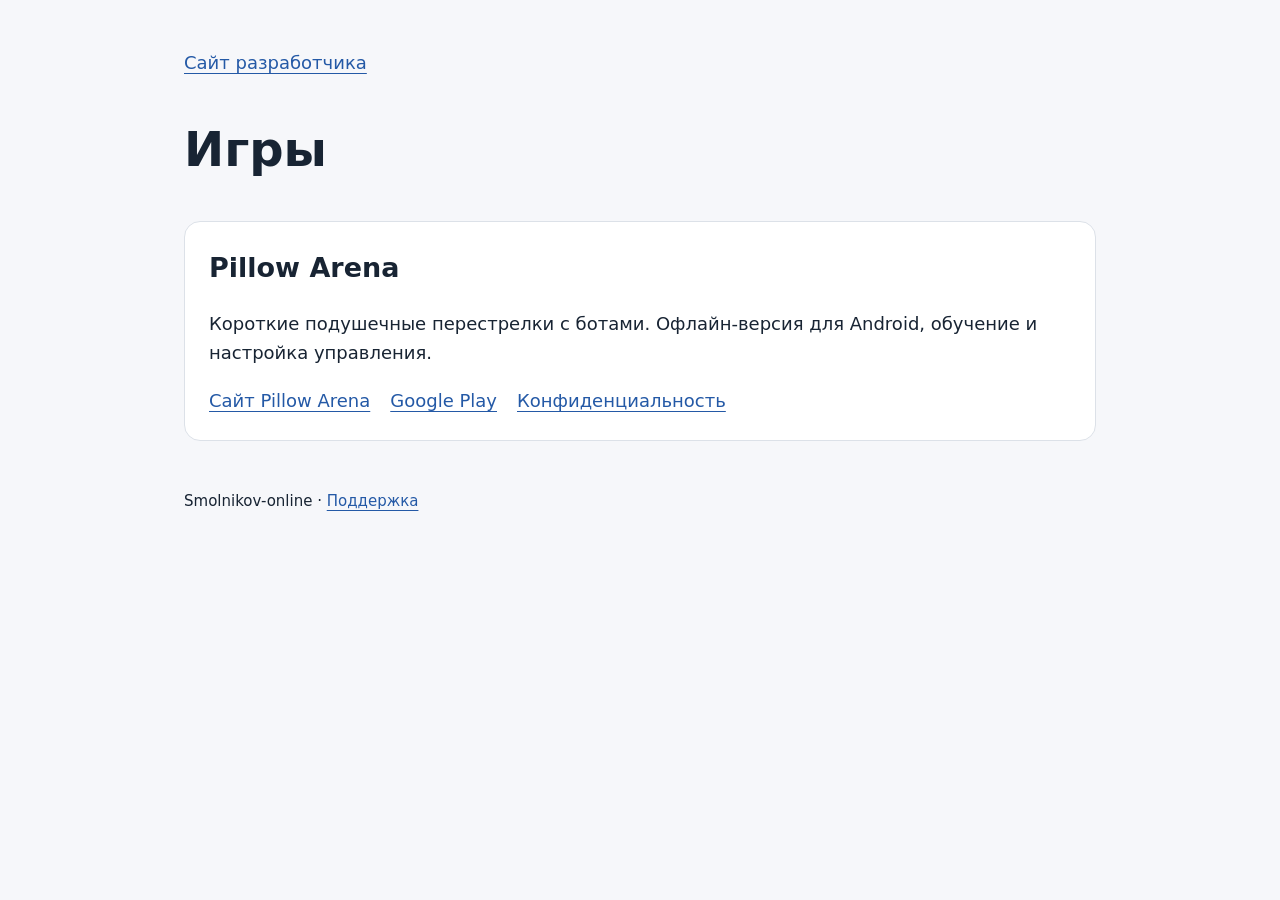
==== games/index.html @ 266af9ac "Publish separate games catalog" ====
<!doctype html>
<html lang="ru"><head><meta charset="utf-8"><meta name="viewport" content="width=device-width,initial-scale=1"><title>Игры — Smolnikov-online</title><meta name="description" content="Каталог игр Smolnikov-online. Pillow Arena: подушечные перестрелки с ботами."><link rel="canonical" href="https://ilya-88.github.io/games/"><style>*{box-sizing:border-box}body{margin:0;background:#f6f7fa;color:#182433;font:18px/1.65 system-ui,sans-serif}main{max-width:960px;margin:auto;padding:48px 24px}a{color:#2459a6;text-underline-offset:4px}article{background:white;border:1px solid #dce1e8;border-radius:16px;padding:24px;margin:24px 0}h1{font-size:clamp(32px,7vw,48px)}h2{margin:0}.links{display:flex;gap:20px;flex-wrap:wrap}footer{margin-top:48px;font-size:15px}a:focus-visible{outline:3px solid #e3a21a;outline-offset:4px}</style></head><body><main><nav><a href="/">Сайт разработчика</a></nav><h1>Игры</h1><article><h2>Pillow Arena</h2><p>Короткие подушечные перестрелки с ботами. Офлайн-версия для Android, обучение и настройка управления.</p><div class="links"><a href="/games/pillow-arena/">Сайт Pillow Arena</a><a href="https://play.google.com/store/apps/details?id=com.pillowarena.game">Google Play</a><a href="/games/pillow-arena/#privacy">Конфиденциальность</a></div></article><footer>Smolnikov-online · <a href="mailto:ilya.smolnikov.88@gmail.com">Поддержка</a></footer></main></body></html>
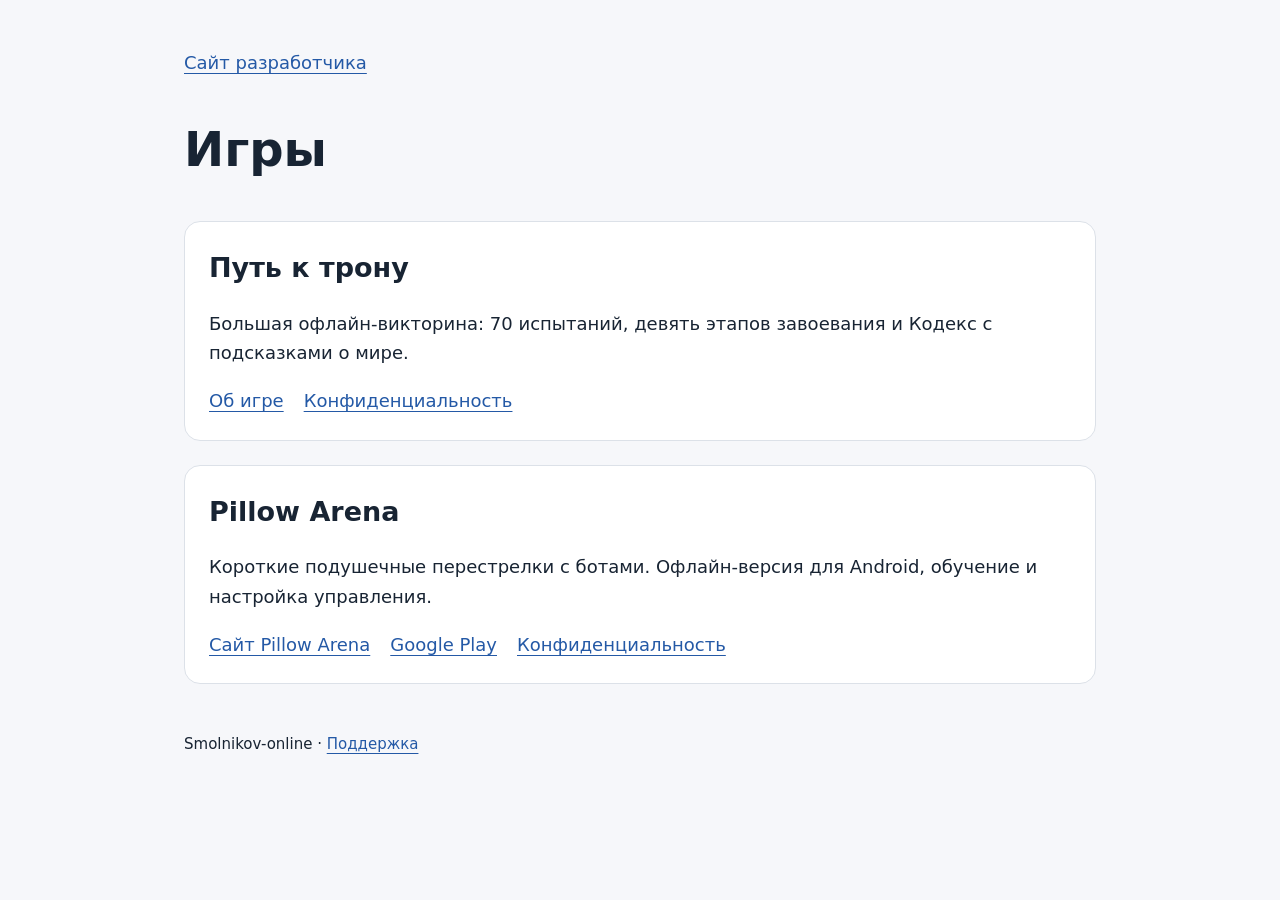
==== commit 8431815e: "Add Path to the Throne to games catalog" ====
--- a/games/index.html
+++ b/games/index.html
@@ -1,2 +1,2 @@
-<!doctype html>
-<html lang="ru"><head><meta charset="utf-8"><meta name="viewport" content="width=device-width,initial-scale=1"><title>Игры — Smolnikov-online</title><meta name="description" content="Каталог игр Smolnikov-online. Pillow Arena: подушечные перестрелки с ботами."><link rel="canonical" href="https://ilya-88.github.io/games/"><style>*{box-sizing:border-box}body{margin:0;background:#f6f7fa;color:#182433;font:18px/1.65 system-ui,sans-serif}main{max-width:960px;margin:auto;padding:48px 24px}a{color:#2459a6;text-underline-offset:4px}article{background:white;border:1px solid #dce1e8;border-radius:16px;padding:24px;margin:24px 0}h1{font-size:clamp(32px,7vw,48px)}h2{margin:0}.links{display:flex;gap:20px;flex-wrap:wrap}footer{margin-top:48px;font-size:15px}a:focus-visible{outline:3px solid #e3a21a;outline-offset:4px}</style></head><body><main><nav><a href="/">Сайт разработчика</a></nav><h1>Игры</h1><article><h2>Pillow Arena</h2><p>Короткие подушечные перестрелки с ботами. Офлайн-версия для Android, обучение и настройка управления.</p><div class="links"><a href="/games/pillow-arena/">Сайт Pillow Arena</a><a href="https://play.google.com/store/apps/details?id=com.pillowarena.game">Google Play</a><a href="/games/pillow-arena/#privacy">Конфиденциальность</a></div></article><footer>Smolnikov-online · <a href="mailto:ilya.smolnikov.88@gmail.com">Поддержка</a></footer></main></body></html>
+<!doctype html>
+<html lang="ru"><head><meta charset="utf-8"><meta name="viewport" content="width=device-width,initial-scale=1"><title>Игры — Smolnikov-online</title><meta name="description" content="Каталог игр Smolnikov-online."><link rel="canonical" href="https://ilya-88.github.io/games/"><style>*{box-sizing:border-box}body{margin:0;background:#f6f7fa;color:#182433;font:18px/1.65 system-ui,sans-serif}main{max-width:960px;margin:auto;padding:48px 24px}a{color:#2459a6;text-underline-offset:4px}article{background:white;border:1px solid #dce1e8;border-radius:16px;padding:24px;margin:24px 0}h1{font-size:clamp(32px,7vw,48px)}h2{margin:0}.links{display:flex;gap:20px;flex-wrap:wrap}footer{margin-top:48px;font-size:15px}a:focus-visible{outline:3px solid #e3a21a;outline-offset:4px}</style></head><body><main><nav><a href="/">Сайт разработчика</a></nav><h1>Игры</h1><article><h2>Путь к трону</h2><p>Большая офлайн-викторина: 70 испытаний, девять этапов завоевания и Кодекс с подсказками о мире.</p><div class="links"><a href="/games/put-k-tronu/">Об игре</a><a href="/games/put-k-tronu/privacy/">Конфиденциальность</a></div></article><article><h2>Pillow Arena</h2><p>Короткие подушечные перестрелки с ботами. Офлайн-версия для Android, обучение и настройка управления.</p><div class="links"><a href="/games/pillow-arena/">Сайт Pillow Arena</a><a href="https://play.google.com/store/apps/details?id=com.pillowarena.game">Google Play</a><a href="/games/pillow-arena/#privacy">Конфиденциальность</a></div></article><footer>Smolnikov-online · <a href="mailto:ilya.smolnikov.88@gmail.com">Поддержка</a></footer></main></body></html>
